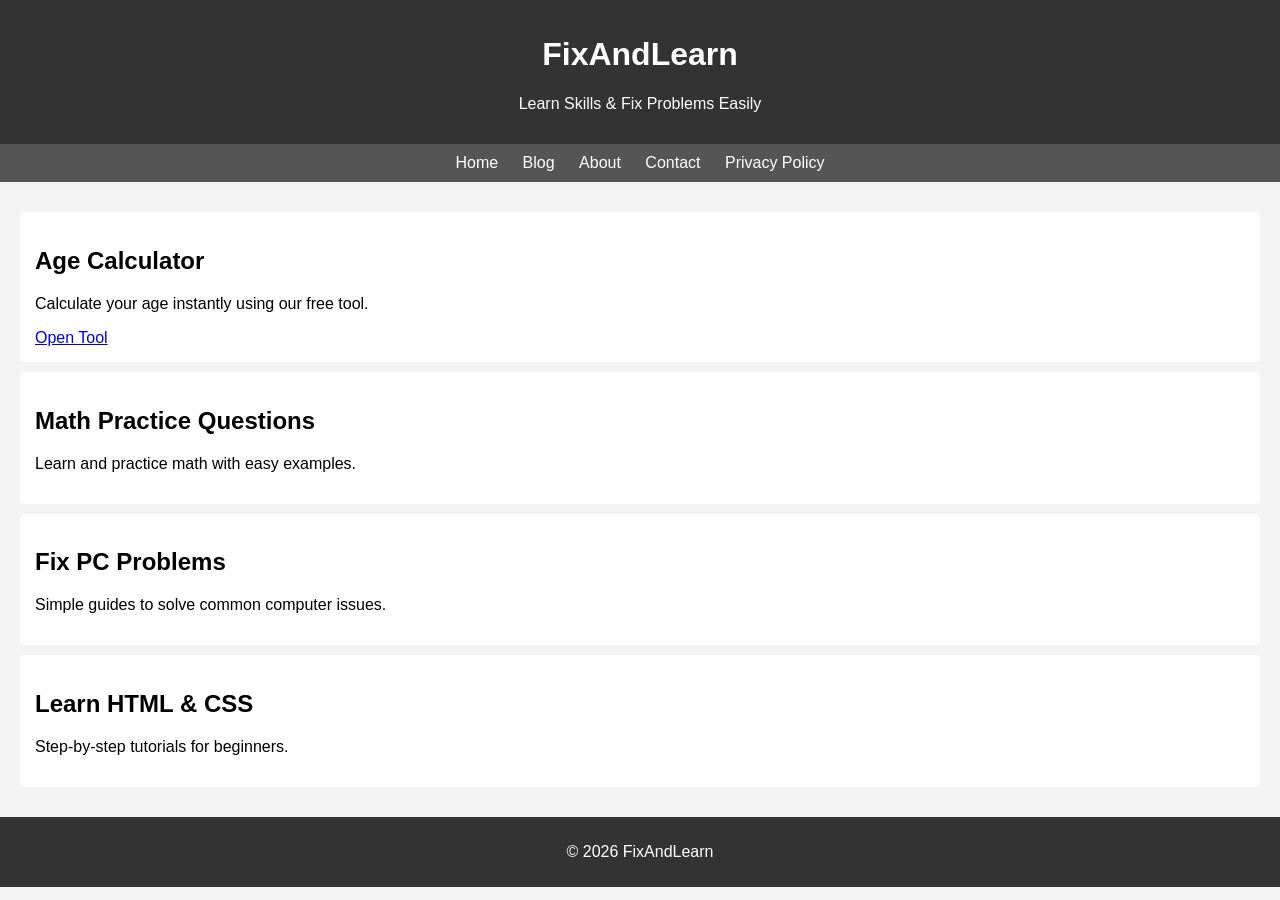
==== index.html @ 2a77cbfc "Add files via upload" ====
<!DOCTYPE html>
<html lang="en">
<head>
    <title>FixAndLearn</title>
    <link rel="stylesheet" href="style.css">
</head>
<body>

<header>
    <h1>FixAndLearn</h1>
    <p>Learn Skills & Fix Problems Easily</p>
</header>

<nav>
    <a href="#">Home</a>
    <a href="blog.html">Blog</a>
    <a href="about.html">About</a>
    <a href="contact.html">Contact</a>
    <a href="privacy.html">Privacy Policy</a>
</nav>

<div class="container">
    <div class="card">
        <h2>Age Calculator</h2>
        <p>Calculate your age instantly using our free tool.</p>
        <a href="age.html">Open Tool</a>
    </div>

    <div class="card">
        <h2>Math Practice Questions</h2>
        <p>Learn and practice math with easy examples.</p>
    </div>

    <div class="card">
        <h2>Fix PC Problems</h2>
        <p>Simple guides to solve common computer issues.</p>
    </div>

    <div class="card">
        <h2>Learn HTML & CSS</h2>
        <p>Step-by-step tutorials for beginners.</p>
    </div>


</div>

<footer>
    <p>© 2026 FixAndLearn</p>
</footer>

</body>
</html>
---- style.css ----
body {
            font-family: Arial;
            margin: 0;
            background: #f4f4f4;
        }
        header {
            background: #333;
            color: white;
            padding: 15px;
            text-align: center;
        }
        nav {
            background: #555;
            padding: 10px;
            text-align: center;
        }
        nav a {
            color: white;
            margin: 10px;
            text-decoration: none;
        }
        .container {
            padding: 20px;
        }
        .card {
            background: white;
            padding: 15px;
            margin: 10px 0;
            border-radius: 5px;
        }
        footer {
            background: #333;
            color: white;
            text-align: center;
            padding: 10px;
        }
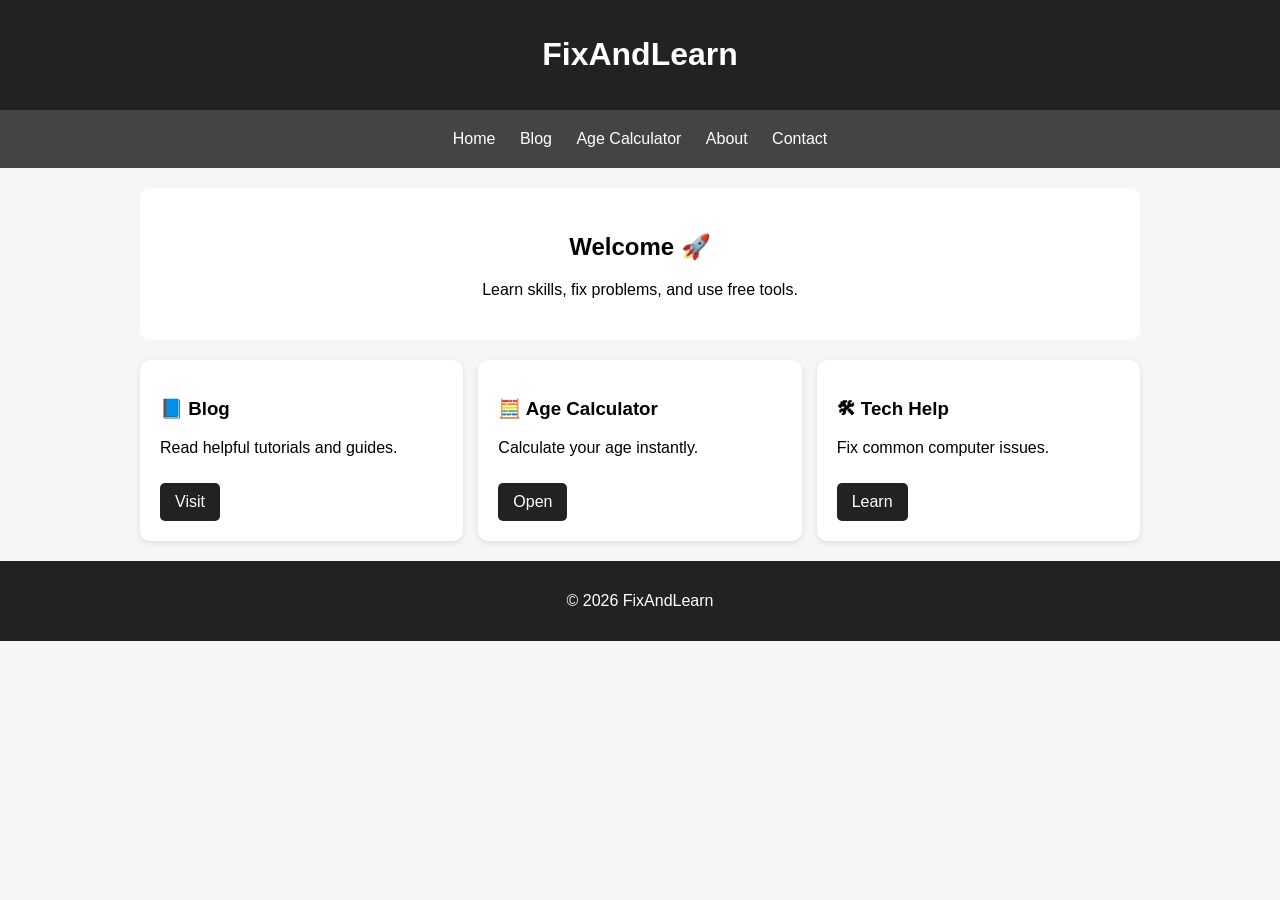
==== commit 46b2305a: "Add files via upload" ====
--- a/index.html
+++ b/index.html
@@ -2,45 +2,78 @@
 <html lang="en">
 <head>
     <title>FixAndLearn</title>
-    <link rel="stylesheet" href="style.css">
+    <meta name="viewport" content="width=device-width, initial-scale=1.0">
+
+    <style>
+        body { font-family: Arial; margin:0; background:#f4f6f8; }
+        header, footer { background:#222; color:white; text-align:center; padding:15px; }
+        nav { background:#444; text-align:center; padding:10px; }
+        nav a { color:white; margin:10px; text-decoration:none; display:inline-block; transition:0.3s; }
+        nav a:hover { background:black; padding:5px 10px; border-radius:5px; }
+        .container { max-width:1000px; margin:auto; padding:20px; }
+        .hero { background:white; padding:25px; border-radius:10px; text-align:center; margin-bottom:20px; }
+        .cards { display:flex; gap:15px; flex-wrap:wrap; }
+        .card {
+            background:white; padding:20px; border-radius:10px;
+            flex:1 1 250px;
+            box-shadow:0 2px 6px rgba(0,0,0,0.1);
+            transition:0.3s;
+        }
+        .card:hover {
+            transform:translateY(-5px);
+            box-shadow:0 5px 15px rgba(0,0,0,0.2);
+        }
+        .card a {
+            display:inline-block; margin-top:10px;
+            padding:10px 15px; background:#222; color:white;
+            text-decoration:none; border-radius:5px;
+        }
+        @media(max-width:600px){
+            nav a{display:block;}
+            .cards{flex-direction:column;}
+        }
+    </style>
 </head>
 <body>
 
 <header>
     <h1>FixAndLearn</h1>
-    <p>Learn Skills & Fix Problems Easily</p>
 </header>
 
 <nav>
-    <a href="#">Home</a>
+    <a href="index.html">Home</a>
     <a href="blog.html">Blog</a>
+    <a href="age.html">Age Calculator</a>
     <a href="about.html">About</a>
     <a href="contact.html">Contact</a>
-    <a href="privacy.html">Privacy Policy</a>
 </nav>
 
 <div class="container">
-    <div class="card">
-        <h2>Age Calculator</h2>
-        <p>Calculate your age instantly using our free tool.</p>
-        <a href="age.html">Open Tool</a>
+
+    <div class="hero">
+        <h2>Welcome 🚀</h2>
+        <p>Learn skills, fix problems, and use free tools.</p>
     </div>
 
-    <div class="card">
-        <h2>Math Practice Questions</h2>
-        <p>Learn and practice math with easy examples.</p>
+    <div class="cards">
+        <div class="card">
+            <h3>📘 Blog</h3>
+            <p>Read helpful tutorials and guides.</p>
+            <a href="blog.html">Visit</a>
+        </div>
+
+        <div class="card">
+            <h3>🧮 Age Calculator</h3>
+            <p>Calculate your age instantly.</p>
+            <a href="age.html">Open</a>
+        </div>
+
+        <div class="card">
+            <h3>🛠 Tech Help</h3>
+            <p>Fix common computer issues.</p>
+            <a href="blog.html">Learn</a>
+        </div>
     </div>
-
-    <div class="card">
-        <h2>Fix PC Problems</h2>
-        <p>Simple guides to solve common computer issues.</p>
-    </div>
-
-    <div class="card">
-        <h2>Learn HTML & CSS</h2>
-        <p>Step-by-step tutorials for beginners.</p>
-    </div>
-
 
 </div>
 
